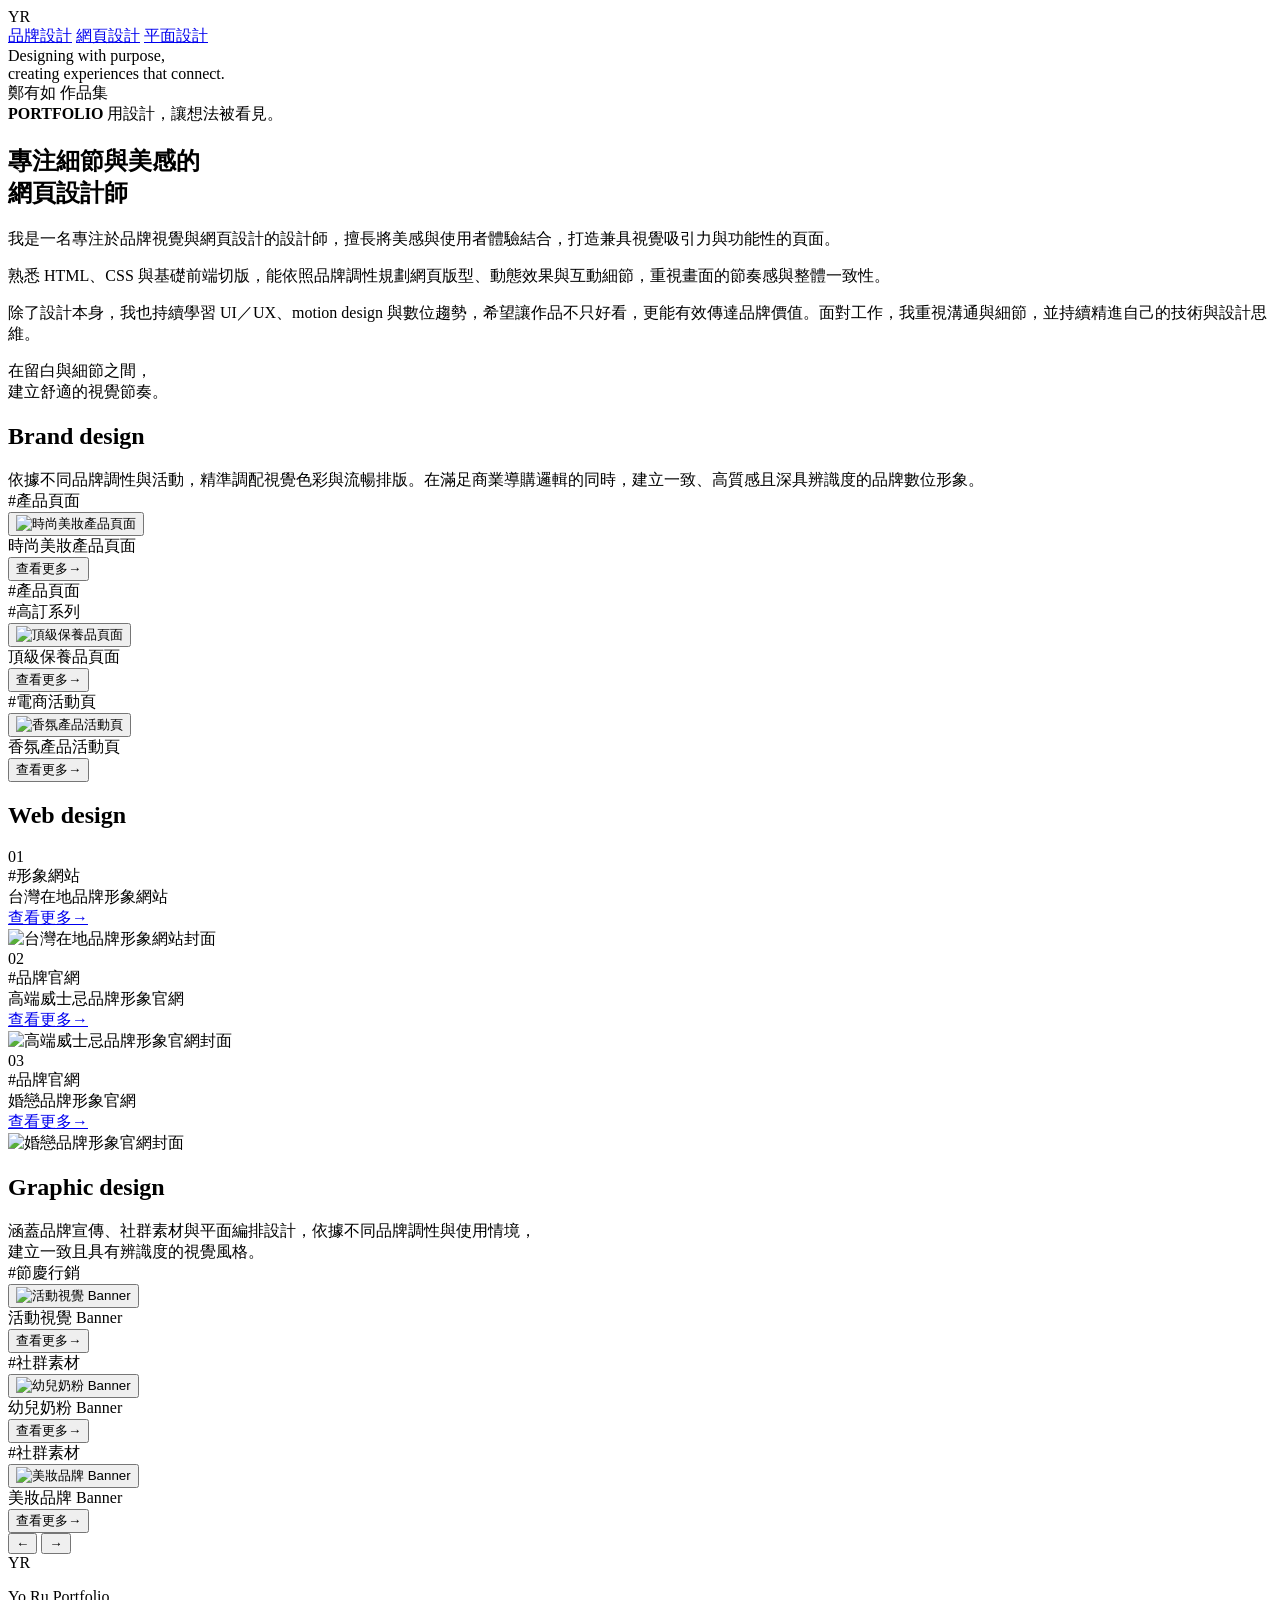
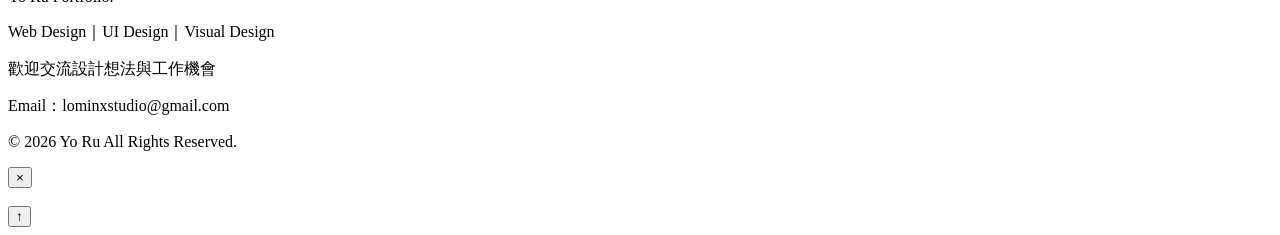
==== index.html @ e9224af8 "Add files via upload" ====
<!DOCTYPE html>
<html lang="zh-Hant">

<head>
    <meta charset="UTF-8" />
    <meta name="viewport" content="width=device-width, initial-scale=1.0" />
    <title>Yo Ru Portfolio</title>
    <link rel="stylesheet" href="css/framework.css">
    <link rel="stylesheet" href="css/home.css">
</head>

<body>
    <!-- Framework: Side Menu -->
    <aside class="side-nav">
        <div class="side-logo" aria-label="YR logo">
            <img src="../images/logo.svg" alt="YR" onerror="this.style.display='none'; this.nextElementSibling.style.display='inline-flex';">
            <span class="side-logo__fallback" style="display:none;">YR</span>
        </div>

        <nav class="side-nav__links">
            <a href="#brand-design">品牌設計</a>
            <a href="#web-design">網頁設計</a>
            <a href="#graphic-design">平面設計</a>
        </nav>

    </aside>

    <main class="page">
        <!-- S1：Hero -->
        <section class="section hero" id="about">
            <div class="hero-left">
                <div class="hero-lead">
                    Designing with purpose,<br>creating experiences that connect.
                </div>

                <div class="hero-logo">鄭有如 作品集</div>

                <div class="hero-info">
                    <b>PORTFOLIO</b>
                    <span>用設計，讓想法被看見。</span>
                </div>

                <div class="hero-about">
                    <h1 class="hero-about__title">
                        專注細節與美感的<br>網頁設計師
                    </h1>

                    <p>
                        我是一名專注於品牌視覺與網頁設計的設計師，擅長將美感與使用者體驗結合，打造兼具視覺吸引力與功能性的頁面。
                    </p>

                    <p>
                        熟悉 HTML、CSS 與基礎前端切版，能依照品牌調性規劃網頁版型、動態效果與互動細節，重視畫面的節奏感與整體一致性。
                    </p>

                    <p>
                        除了設計本身，我也持續學習 UI／UX、motion design 與數位趨勢，希望讓作品不只好看，更能有效傳達品牌價值。面對工作，我重視溝通與細節，並持續精進自己的技術與設計思維。
                    </p>
                </div>
            </div>

            <div class="hero-visual">
                <div class="hero-copy-vertical">
                    在留白與細節之間，<br>建立舒適的視覺節奏。
                </div>

                <div class="hero-main-img" aria-label="main visual"></div>
            </div>
        </section>

        <!-- S2：Brand design -->
        <section class="section design-section brand-design fade-up" id="brand-design">
            <h2 class="design-section__title">Brand design</h2>

            <div>
                <div class="design-section__desc fade-up">
                    依據不同品牌調性與活動，精準調配視覺色彩與流暢排版。在滿足商業導購邏輯的同時，建立一致、高質感且深具辨識度的品牌數位形象。
                </div>

                <div class="design-card-list" aria-label="Brand design list">
                    <!-- 01 -->
                    <article class="brand-card info-card fade-up" data-popup-mode="long" data-popup-title="時尚美妝產品頁面" data-popup-tags="#產品頁面" data-popup-price="時尚美妝產品頁面" data-popup-address="" data-popup-img="images/brand-01.jpg" data-popup-text="以品牌經典紅色作為主視覺核心，延伸產品特色與高級彩妝形象，規劃完整的頁面架構。透過產品展示、色號導覽、形象視覺與影片內容的整合，建立清晰的瀏覽動線，提升品牌識別度與產品吸引力。">
                        <div class="info-card__tags brand-card__tags">#產品頁面</div>
                        <div class="info-card__body brand-card__body">
                            <button type="button" class="info-card__image brand-card__image" data-popup-open aria-label="時尚美妝產品頁面 查看更多">
                                <img src="images/brand-cover-01.jpg" alt="時尚美妝產品頁面">
                            </button>
                            <div class="info-card__title brand-card__title">時尚美妝產品頁面</div>
                            <!-- <div class="info-card__meta brand-card__meta"></div> -->
                            <button type="button" class="info-card__link brand-card__link" data-popup-open>
                                查看更多<span class="info-card__link-icon">→</span>
                            </button>
                        </div>
                    </article>
                    <!-- 02 -->
                    <article class="brand-card info-card fade-up" data-popup-mode="long" data-popup-title="頂級保養品頁面" data-popup-tags="#產品頁面&#10;#高訂系列" data-popup-price="頂級保養品頁面" data-popup-address="" data-popup-img="images/brand-02.jpg" data-popup-text="整體以尊爵黑為主調，融合充滿科技感的流線綠光，完美襯托出品牌的高奢質感。從產品、核心成分與膠原數據的科學實證，到模特兒立體拉提的視覺化呈現，將醫學數據轉為質感視覺，精準擊中高端客群。">
                        <div class="info-card__tags brand-card__tags">#產品頁面<br>#高訂系列</div>
                        <div class="info-card__body brand-card__body">
                            <button type="button" class="info-card__image brand-card__image" data-popup-open aria-label="頂級保養品頁面 查看更多">
                                <img src="images/brand-cover-02.jpg" alt="頂級保養品頁面">
                            </button>
                            <div class="info-card__title brand-card__title">頂級保養品頁面</div>
                            <!-- <div class="info-card__meta brand-card__meta"></div> -->
                            <button type="button" class="info-card__link brand-card__link" data-popup-open>
                                查看更多<span class="info-card__link-icon">→</span>
                            </button>
                        </div>
                    </article>
                    <!-- 03 -->
                    <article class="brand-card info-card fade-up" data-popup-mode="long" data-popup-title="香氛產品活動頁" data-popup-tags="#電商活動頁" data-popup-price="香氛產品活動頁" data-popup-address="" data-popup-img="images/brand-03.jpg" data-popup-text="視覺延續品牌古典優雅風格，以細緻花卉與柔和金調烘托奢華感。排版採清晰的促銷導購邏輯：從頂部強烈吸睛的 618 限時優惠，到中段強打組合推薦、經典贈禮、植系髮肌與人氣沐浴系列，並透過統一的「立即搶購」按鈕優化使用者路徑，兼顧美感與實用導購。">
                        <div class="info-card__tags brand-card__tags">#電商活動頁</div>
                        <div class="info-card__body brand-card__body">
                            <button type="button" class="info-card__image brand-card__image" data-popup-open aria-label="香氛產品活動頁 查看更多">
                                <img src="images/brand-cover-03.jpg" alt="香氛產品活動頁">
                            </button>
                            <div class="info-card__title brand-card__title">香氛產品活動頁</div>
                            <!-- <div class="info-card__meta brand-card__meta"></div> -->
                            <button type="button" class="info-card__link brand-card__link" data-popup-open>
                                查看更多<span class="info-card__link-icon">→</span>
                            </button>
                        </div>
                    </article>
                </div>
            </div>
        </section>

        <!-- S3：Web design -->
        <section class="section design-section web-design" id="web-design">
            <h2 class="design-section__title fade-up">Web design</h2>

            <div class="web-design__panel">
                <!-- 01 -->
                <article class="web-work fade-up" data-popup-mode="long" data-popup-title="Web design 03" data-popup-tags="#形象網站" data-popup-price="台灣在地品牌形象網站" data-popup-address="" data-popup-img="images/project-01.jpg" data-popup-text="以深邃的藍色調搭配質感金調，烘托品牌深厚內斂的在地文化意蘊。排版由品牌概述、字體與色彩規範等設計系統切入，接續桌機與手機版的完整呈現。流暢的圖文錯落編排，在傳遞傳統與現代交融的品牌故事時，更建立起兼具美感與一致性的數位品牌形象。">
                    <div class="web-work__num">01</div>

                    <div class="web-work__text">
                        <div class="web-work__tag">#形象網站</div>
                        <div class="web-work__name">台灣在地品牌形象網站</div>
                        <a href="#" class="web-work__more" data-popup-open aria-label="台灣在地品牌形象網站 查看更多">查看更多<span>→</span></a>
                    </div>

                    <div class="web-work__media">
                        <!-- <div class="web-work__location"></div> -->
                        <div class="web-work__images">
                            <img src="images/project-cover-01.jpg" alt="台灣在地品牌形象網站封面">

                        </div>
                    </div>
                </article>

                <!-- 02 -->
                <article class="web-work fade-up" data-popup-mode="long" data-popup-title="Web design 02" data-popup-tags="#品牌官網" data-popup-price="高端威士忌品牌形象官網" data-popup-address="" data-popup-img="images/project-02.jpg" data-popup-text="以深色劇院式場景結合金色細節，營造尊貴神秘的品牌氛圍。透過品牌起源、釀造工藝、風味特色與產品展示等區塊，引導使用者深入認識威士忌文化。整體視覺以高質感攝影與典雅排版呈現，強化品牌價值與收藏級精品形象，提升瀏覽體驗與購買意願。">
                    <div class="web-work__num">02</div>

                    <div class="web-work__text">
                        <div class="web-work__tag">#品牌官網</div>
                        <div class="web-work__name">高端威士忌品牌形象官網</div>
                        <a href="#" class="web-work__more" data-popup-open aria-label="高端威士忌品牌形象官網 查看更多">查看更多<span>→</span></a>
                    </div>

                    <div class="web-work__media">
                        <!-- <div class="web-work__location"></div> -->
                        <div class="web-work__images">
                            <img src="images/project-cover-02.jpg" alt="高端威士忌品牌形象官網封面">
                        </div>
                    </div>
                </article>
                <!-- 03 -->
                <article class="web-work fade-up" data-popup-mode="long" data-popup-title="Web design 01" data-popup-tags="#品牌官網" data-popup-price="婚戀品牌形象官網" data-popup-address="" data-popup-img="images/project-03.jpg" data-popup-text="以柔和的莫蘭迪色系與大量留白作為視覺基調，結合會員服務、活動資訊與品牌理念，打造兼具信任感與親和力的婚戀品牌官網。透過清晰的資訊架構與舒適的瀏覽節奏，提升使用者對品牌的認同與服務理解。">
                    <div class="web-work__num">03</div>

                    <div class="web-work__text">
                        <div class="web-work__tag">#品牌官網</div>
                        <div class="web-work__name">婚戀品牌形象官網</div>
                        <a href="#" class="web-work__more" data-popup-open aria-label="婚戀品牌形象官網 查看更多">查看更多<span>→</span></a>
                    </div>

                    <div class="web-work__media">
                        <!-- <div class="web-work__location"></div> -->
                        <div class="web-work__images">
                            <img src="images/project-cover-03.jpg" alt="婚戀品牌形象官網封面">
                        </div>
                    </div>
                </article>


            </div>
        </section>

        <!-- S4：Graphic design -->
        <section class="section design-section banner-design" id="graphic-design">
            <h2 class="design-section__title fade-up">Graphic design</h2>

            <div class="design-section__desc fade-up">
                涵蓋品牌宣傳、社群素材與平面編排設計，依據不同品牌調性與使用情境，<br>建立一致且具有辨識度的視覺風格。
            </div>

            <div class="banner-design__carousel" aria-label="Graphic design slider">
                <div class="banner-design__list">
                    <!-- 01 -->
                    <article class="banner-card info-card fade-up" data-popup-title="活動視覺 Banner" data-popup-tags="#節慶行銷" data-popup-price="活動視覺 Banner" data-popup-address="" data-popup-img="images/banner-01.jpg" data-popup-text="運用品牌代表性的金色系結合聖誕節慶元素，建立高質感且溫暖的視覺氛圍。透過產品主體聚焦、留白配置與層次化裝飾素材，提升畫面閱讀性，同時強化品牌形象。">
                        <div class="info-card__tags banner-card__tags">#節慶行銷</div>
                        <div class="info-card__body banner-card__body">
                            <button type="button" class="info-card__image banner-card__image" data-popup-open aria-label="活動視覺 Banner 查看更多">
                                <img src="images/banner-01.jpg" alt="活動視覺 Banner">
                            </button>
                            <div class="info-card__title banner-card__title">活動視覺 Banner</div>
                            <!-- <div class="info-card__meta banner-card__meta">Campaign visual</div> -->
                            <button type="button" class="info-card__link banner-card__link" data-popup-open>
                                查看更多<span class="info-card__link-icon">→</span>
                            </button>
                        </div>
                    </article>
                    <!-- 02 -->
                    <article class="banner-card info-card fade-up" data-popup-title="幼兒奶粉 Banner" data-popup-tags="#社群素材" data-popup-price="幼兒奶粉 Banner" data-popup-address="" data-popup-img="images/banner-02.jpg" data-popup-text="以柔和配色與乾淨編排，建立安心、溫和的母嬰品牌形象。">
                        <div class="info-card__tags banner-card__tags">#社群素材</div>
                        <div class="info-card__body banner-card__body">
                            <button type="button" class="info-card__image banner-card__image" data-popup-open aria-label="幼兒奶粉 Banner 查看更多">
                                <img src="images/banner-02.jpg" alt="幼兒奶粉 Banner">
                            </button>
                            <div class="info-card__title banner-card__title">幼兒奶粉 Banner</div>
                            <!-- <div class="info-card__meta banner-card__meta">Campaign visual</div> -->
                            <button type="button" class="info-card__link banner-card__link" data-popup-open>
                                查看更多<span class="info-card__link-icon">→</span>
                            </button>
                        </div>
                    </article>
                    <!-- 03 -->
                    <article class="banner-card info-card fade-up" data-popup-title="美妝品牌 Banner" data-popup-tags="#社群素材" data-popup-price="美妝品牌 Banner" data-popup-address="" data-popup-img="images/banner-03.jpg" data-popup-text="以產品主色延伸整體視覺氛圍，透過產品聚焦、資訊編排與層級規劃，強化活動訊息傳達，提升品牌辨識度與購買意願。">
                        <div class="info-card__tags banner-card__tags">#社群素材</div>
                        <div class="info-card__body banner-card__body">
                            <button type="button" class="info-card__image banner-card__image" data-popup-open aria-label="美妝品牌 Banner 查看更多">
                                <img src="images/banner-03.jpg" alt="美妝品牌 Banner">
                            </button>
                            <div class="info-card__title banner-card__title">美妝品牌 Banner</div>
                            <!-- <div class="info-card__meta banner-card__meta">SNS advertising</div> -->
                            <button type="button" class="info-card__link banner-card__link" data-popup-open>
                                查看更多<span class="info-card__link-icon">→</span>
                            </button>
                        </div>
                    </article>
                </div>

                <div class="banner-slider-controls" aria-label="Graphic design slider controls">
                    <button type="button" class="banner-slider-btn" data-banner-prev aria-label="上一則">←</button>
                    <button type="button" class="banner-slider-btn" data-banner-next aria-label="下一則">→</button>
                </div>
            </div>
        </section>

        <!-- S5：Framework: Footer -->
        <footer class="footer" id="contact">
            <div class="footer__inner">
                <div class="footer__logo">

                    <img src="../images/logo.svg" alt="YR" onerror="this.style.display='none'; this.nextElementSibling.style.display='inline-flex';">
                    <span class="side-logo__fallback" style="display:none;">YR</span>
                </div>

                <p class="footer__small">Yo Ru Portfolio.</p>

                <p class="footer__small">Web Design｜UI Design｜Visual Design</p>

                <p class="footer__small">歡迎交流設計想法與工作機會</p>

                <p class="footer__small">Email：lominxstudio@gmail.com</p>

                <p class="footer__small">© 2026 Yo Ru All Rights Reserved.</p>

            </div>
        </footer>
    </main>

    <div class="popup" id="designPopup" aria-hidden="true" role="dialog" aria-modal="true" aria-labelledby="designPopupTitle">
        <div class="popup__overlay" data-popup-close></div>
        <div class="popup__panel" role="document">
            <button type="button" class="popup__close" data-popup-close aria-label="關閉">×</button>
            <div class="popup__grid">
                <img class="popup__img" src="" alt="">
                <div class="popup__body">
                    <div class="popup__tag"></div>
                    <div class="popup__title" id="designPopupTitle"></div>
                    <div class="popup__meta"></div>
                    <div class="popup__text"></div>
                </div>
            </div>
        </div>
    </div>

    <button type="button" class="back-to-top" aria-label="回到最上方">↑</button>

    <script>
        const hero = document.querySelector(".hero");

        function toggleHeroAbout() {
            if (!hero) return;
            const y = window.scrollY || window.pageYOffset;
            hero.classList.toggle("is-open", y > 80);
        }

        window.addEventListener("scroll", toggleHeroAbout, {
            passive: true
        });
        toggleHeroAbout();

        const fadeItems = document.querySelectorAll(".fade-up");
        fadeItems.forEach((item) => item.classList.add("is-show"));

        if ("IntersectionObserver" in window) {
            const fadeObserver = new IntersectionObserver((entries) => {
                entries.forEach((entry) => {
                    if (entry.isIntersecting) entry.target.classList.add("is-show");
                });
            }, {
                threshold: 0.18
            });

            fadeItems.forEach((item) => fadeObserver.observe(item));
        }

        const popup = document.getElementById("designPopup");
        const popupImg = popup ? popup.querySelector(".popup__img") : null;
        const popupTag = popup ? popup.querySelector(".popup__tag") : null;
        const popupTitle = popup ? popup.querySelector(".popup__title") : null;
        const popupMeta = popup ? popup.querySelector(".popup__meta") : null;
        const popupText = popup ? popup.querySelector(".popup__text") : null;

        function setPopupText(el, value) {
            if (!el) return;
            el.textContent = value || "";
        }

        const detailCardSelector = ".info-card, .web-work[data-popup-title]";

        function openDetailPopup(card) {
            if (!popup || !card) return;

            const isLong = card.dataset.popupMode === "long";
            popup.classList.toggle("popup--long", isLong);

            if (popupImg) {
                const cardImage = card.querySelector("img");
                const fallbackImgSrc = cardImage ? cardImage.getAttribute("src") : "";
                popupImg.src = card.dataset.popupImg || fallbackImgSrc || "";
                popupImg.alt = card.dataset.popupTitle || "詳細画像";
            }

            setPopupText(popupTag, card.dataset.popupTags);
            setPopupText(popupTitle, card.dataset.popupPrice || card.dataset.popupTitle);
            setPopupText(popupMeta, card.dataset.popupAddress);
            setPopupText(popupText, card.dataset.popupText);

            popup.classList.add("is-open");
            popup.setAttribute("aria-hidden", "false");
            document.body.classList.add("is-modal-open");
        }

        function closeDetailPopup() {
            if (!popup) return;
            popup.classList.remove("is-open", "popup--long");
            popup.setAttribute("aria-hidden", "true");
            document.body.classList.remove("is-modal-open");
        }

        document.addEventListener("click", (event) => {
            const closeBtn = event.target.closest("[data-popup-close]");
            if (closeBtn) {
                event.preventDefault();
                closeDetailPopup();
                return;
            }

            const trigger = event.target.closest("[data-popup-open]");
            if (trigger) {
                event.preventDefault();
                const card = trigger.closest(detailCardSelector);
                openDetailPopup(card);
                return;
            }

            const card = event.target.closest(detailCardSelector);
            if (card && !event.target.closest("a, .banner-slider-btn")) {
                event.preventDefault();
                openDetailPopup(card);
            }
        });

        document.addEventListener("keydown", (event) => {
            if (event.key === "Escape") closeDetailPopup();
        });

        const bannerList = document.querySelector(".banner-design__list");
        const bannerPrev = document.querySelector("[data-banner-prev]");
        const bannerNext = document.querySelector("[data-banner-next]");

        function slideBanner(direction) {
            if (!bannerList) return;
            const card = bannerList.querySelector(".banner-card");
            const cardWidth = card ? card.getBoundingClientRect().width + 14 : bannerList.clientWidth * .86;
            bannerList.scrollBy({
                left: direction * cardWidth,
                behavior: "smooth"
            });
        }

        if (bannerPrev) {
            bannerPrev.addEventListener("click", (event) => {
                event.preventDefault();
                event.stopPropagation();
                slideBanner(-1);
            });
        }

        if (bannerNext) {
            bannerNext.addEventListener("click", (event) => {
                event.preventDefault();
                event.stopPropagation();
                slideBanner(1);
            });
        }

        const backToTop = document.querySelector(".back-to-top");

        function toggleBackToTop() {
            if (!backToTop) return;
            backToTop.classList.toggle("is-show", window.scrollY > 420);
        }

        window.addEventListener("scroll", toggleBackToTop, {
            passive: true
        });
        toggleBackToTop();

        if (backToTop) {
            backToTop.addEventListener("click", () => {
                window.scrollTo({
                    top: 0,
                    behavior: "smooth"
                });
            });
        }
    </script>
</body>

</html>
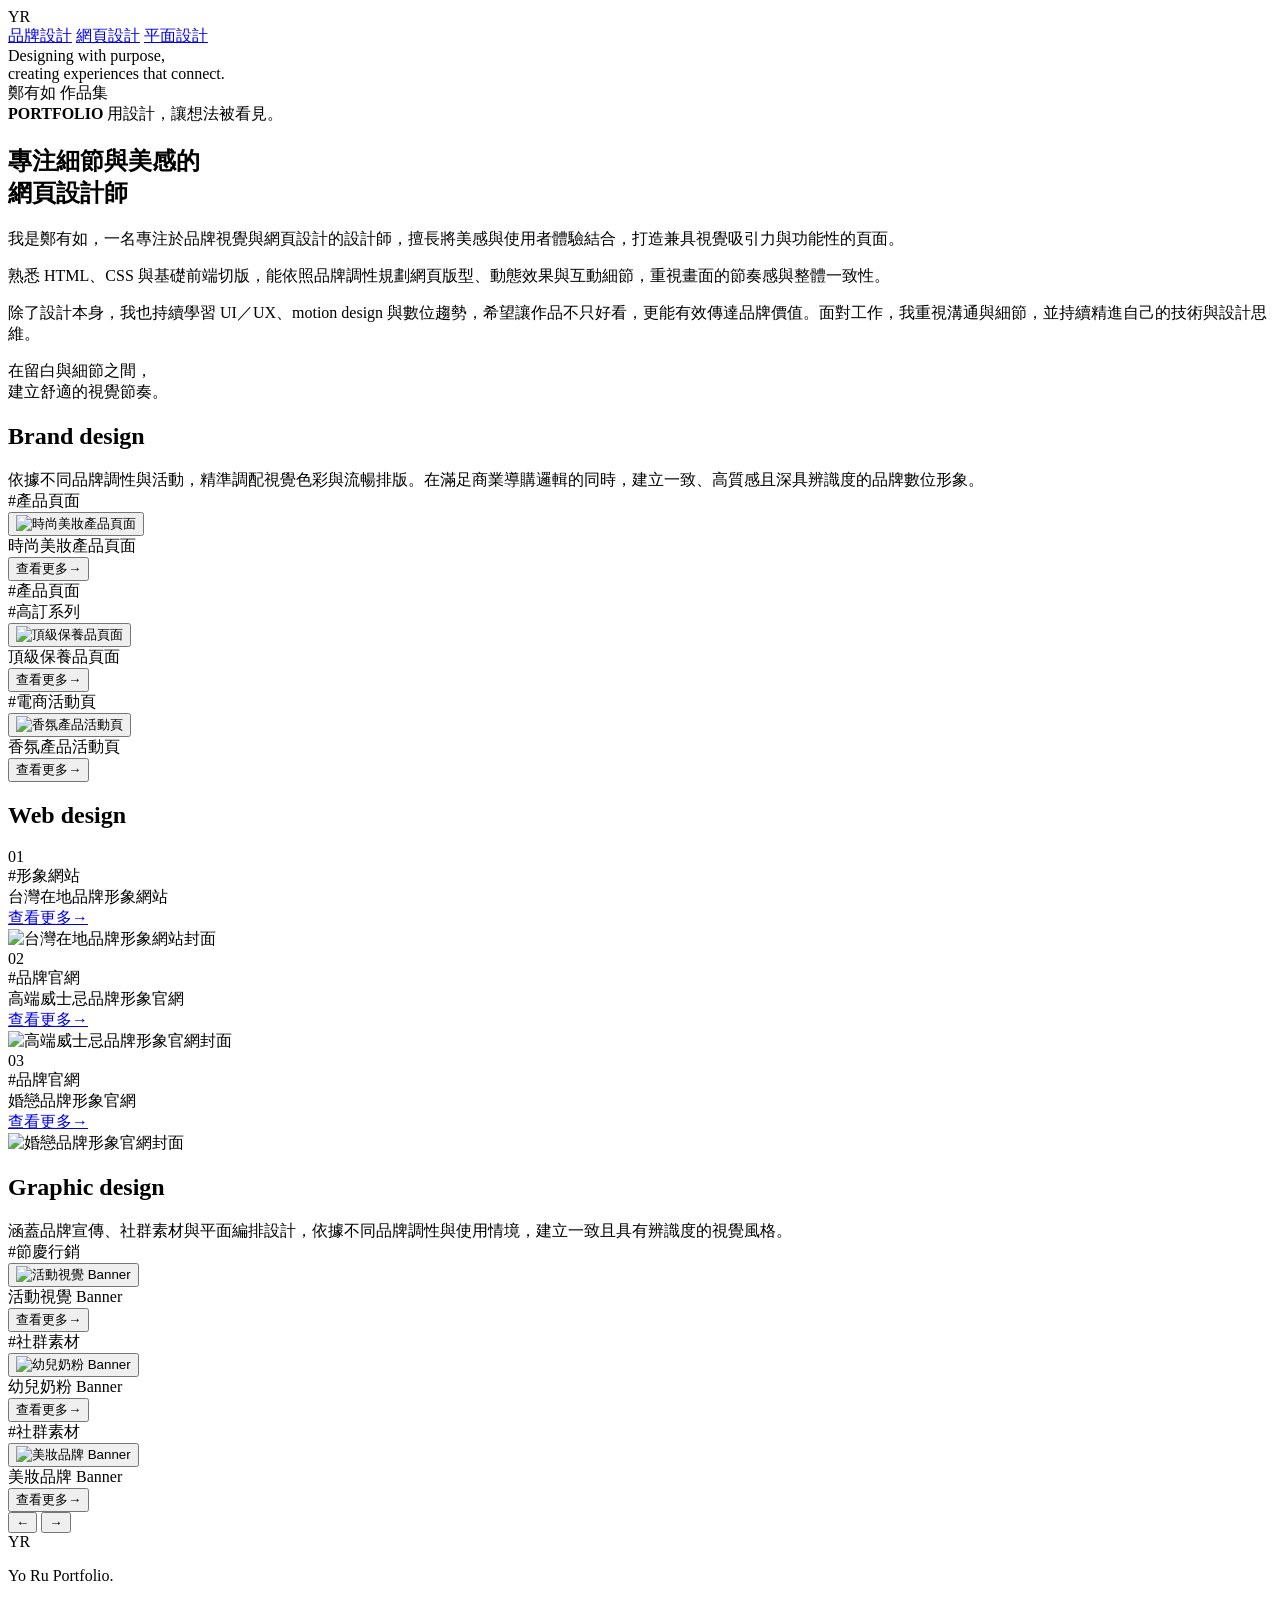
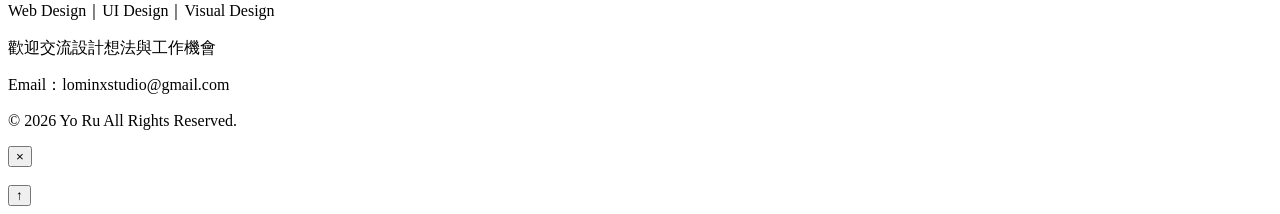
==== commit dcf81368: "Add files via upload" ====
--- a/index.html
+++ b/index.html
@@ -46,7 +46,7 @@
                     </h1>
 
                     <p>
-                        我是一名專注於品牌視覺與網頁設計的設計師，擅長將美感與使用者體驗結合，打造兼具視覺吸引力與功能性的頁面。
+                        我是鄭有如，一名專注於品牌視覺與網頁設計的設計師，擅長將美感與使用者體驗結合，打造兼具視覺吸引力與功能性的頁面。
                     </p>
 
                     <p>
@@ -192,7 +192,7 @@
             <h2 class="design-section__title fade-up">Graphic design</h2>
 
             <div class="design-section__desc fade-up">
-                涵蓋品牌宣傳、社群素材與平面編排設計，依據不同品牌調性與使用情境，<br>建立一致且具有辨識度的視覺風格。
+                涵蓋品牌宣傳、社群素材與平面編排設計，依據不同品牌調性與使用情境，建立一致且具有辨識度的視覺風格。
             </div>
 
             <div class="banner-design__carousel" aria-label="Graphic design slider">
